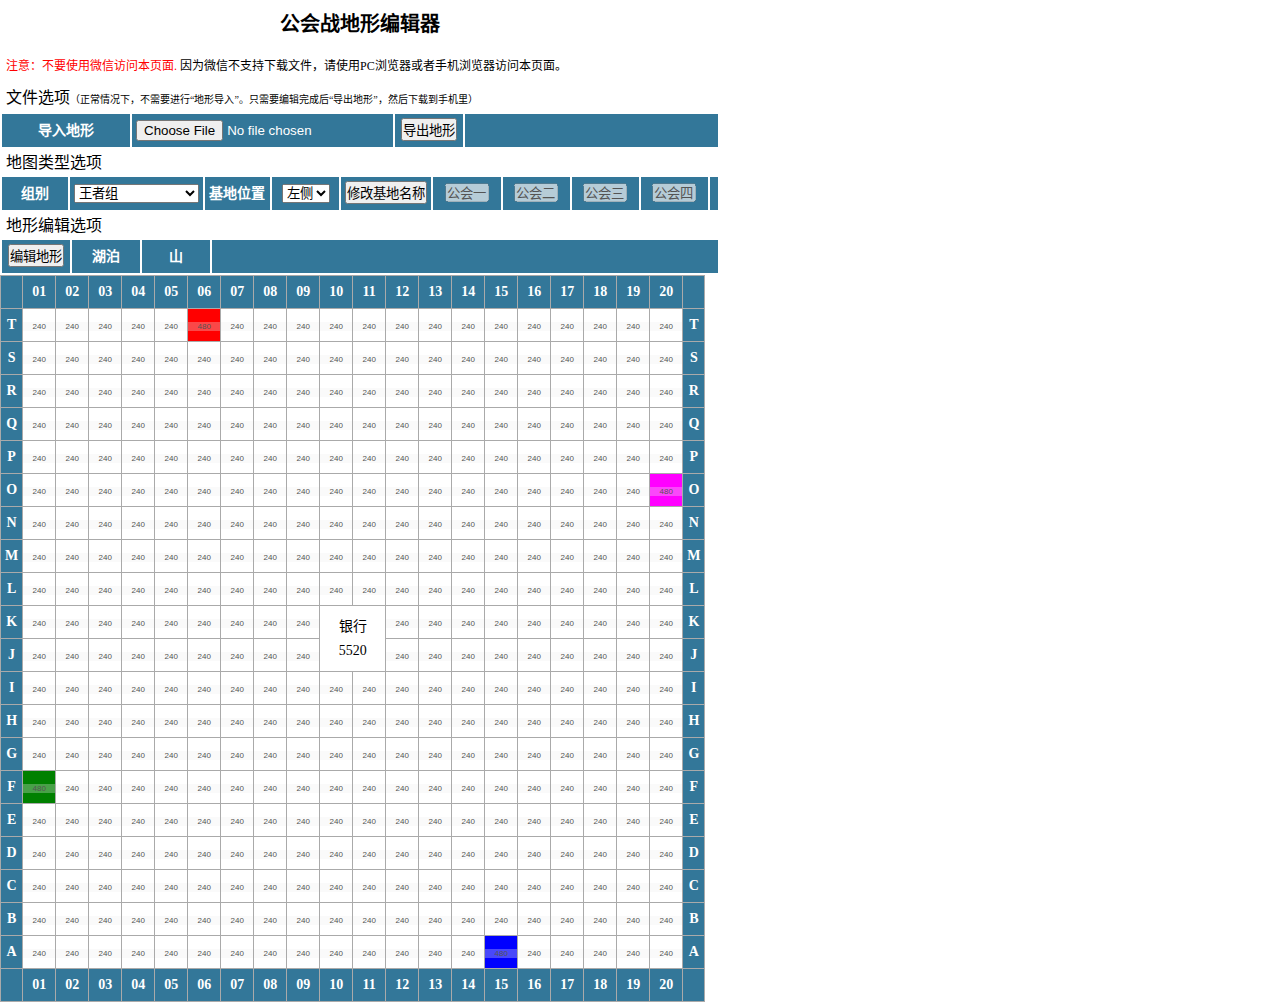
==== editor.htm @ 042fd4c2 "add editor.htm" ====
<!DOCTYPE html>
<html lang="zh-CN">
<head>
    <meta charset="utf-8"> 
    <title>公会战地形编辑器</title>
    <meta name="viewport" content="width=device-width, initial-scale=1.0">
	<link rel="stylesheet" href="main.min.css">
	<script src="jquery-3.5.1.min.js"></script>
  <script src="filesaver.js"></script>
	<script src="color-picker.js"></script>
  <script src="gamedata.js"></script>
  <script src="extension.js"></script>
	<!--[if lt IE 9]>
	<script src="//cdn.staticfile.org/html5shiv/r29/html5.min.js"></script>
	<![endif]--> 
</head>
<body>
<table id="menu" class="menu">
<caption>公会战地形编辑器</caption>
<tr>
  <td class="text" colspan="16"><font color="red">注意：不要使用微信访问本页面.</font>
    因为微信不支持下载文件，请使用PC浏览器或者手机浏览器访问本页面。</td>
</tr>
</table>
<table id="menu" class="menu">
<tr>
  <td class="title" colspan="16">文件选项<font size="1">（正常情况下，不需要进行“地形导入”。只需要编辑完成后“导出地形”，然后下载到手机里）</font></td>
</tr>
<tr class="headline">
  <th class="middle">导入地形</th>
  <th colspan="1"><input id="import" type="file" onchange="upload(this)" /></th>
  <th colspan="1"><input id="export" type="button" value="导出地形"/></th>
  <th colspan="13"></th>
</tr>
</table>
<table id="menu" class="menu">
<tr class="title"><td class="title" colspan="16">地图类型选项</td></tr>
<tr class="headline">
<th>组别</th>
<th colspan="1">
  <select id='maptype'>
  <option value="1" selected>王者组</option>
  <option value="2">钻石组</option>
  <option value="3">功能正在开发中...</option>
  </select>
</th>
<th colspan="1">基地位置</th>
<th colspan="1">
  <select id='baseslocation'>
  <option value="left" selected>左侧</option>
  <option value="right">右侧</option>
  </select>
</th>
<th><input id="baseeditor" type="button" value="修改基地名称"/></th>
<th><input id="societies1" type="text" value="" disabled="disabled"></th>
<th><input id="societies2" type="text" value="" disabled="disabled"></th>
<th><input id="societies3" type="text" value="" disabled="disabled"></th>
<th><input id="societies4" type="text" value="" disabled="disabled"></th>
<th colspan="7"></th>
</tr>
</table>
<table id="menu" class="menu">
<tr><td class="title" colspan="16">地形编辑选项</td></tr>
<!--th><input id="test" type="button" value="Test"/></th-->
<tr class="headline">
<th colspan="1"><input id="mapeditor" type="button" value="编辑地形"/></th>
<th id="lake">湖泊</th>
<th id="hill">山</th>
<th colspan="13" class="blank"></th>
</tr>
</table>
<div id="tplleft" class="seedleft">
<table id="template" class="plist">
</table>
</div>
<div id="stub"></div>
</body>
</html>
---- main.min.css ----
*{
   margin: 0;
   padding: 0;
 }
 body {
 	width: 900px;
 }
 td {
 	font-size: 8px;
 }
 .plist {
	width: 20px;
 }
 .plist, .war{
 	border: 1px solid #aaa;
 	border-collapse: collapse;
 }
 .plist caption, .menu caption {
 font: 700 20px/28px "Î¢ÈíÑÅºÚ";
 padding: 10px;
 }
 .plist th,.plist td,.war th,.war td{
 border: 1px solid #aaa;
 text-align: center;
 }
 .plist th,.plist td{
 width: 20px;
 line-height: 24px;
 font-size: 14px;
 font-family: "Î¢ÈíÑÅºÚ";
 padding: 4px;
 }
 .plist td{
 padding: 0;
 }
 tr.headline,th.headline{
 color: #fff;
 background-color: #379;
 }
 .plist td input{
 width: 32px;
 text-align: center;
 border: none;
 outline-style: none;
 font-size: 8px;
 border: 0px solid #fff;
 }
 .menu {
 	width: 720px;
 }

 .menu th, .menu td{
 width: 60px;
 line-height: 24px;
 font-size: 14px;
 font-family: "Î¢ÈíÑÅºÚ";
 text-align: center;
 padding: 4px;
}
 .menu th.middle, .menu td.middle{
 width: 120px;
 }
.menu tr.title,.menu td.title{
 font: 500 16px/16px "Î¢ÈíÑÅºÚ";
 text-align: left;
}
.menu tr.text,.menu td.text{
 font-size: 12px;
 text-align: left;
}
.menu input[type="text"] {
 width: 40px;
}
div {
 display: inline;
 background-color: #fff;
}
div.seedleft {
width: 70%;
float: left;
}
div.seedright {
float: right;
}
div#colorpicker {
 color: black;
}
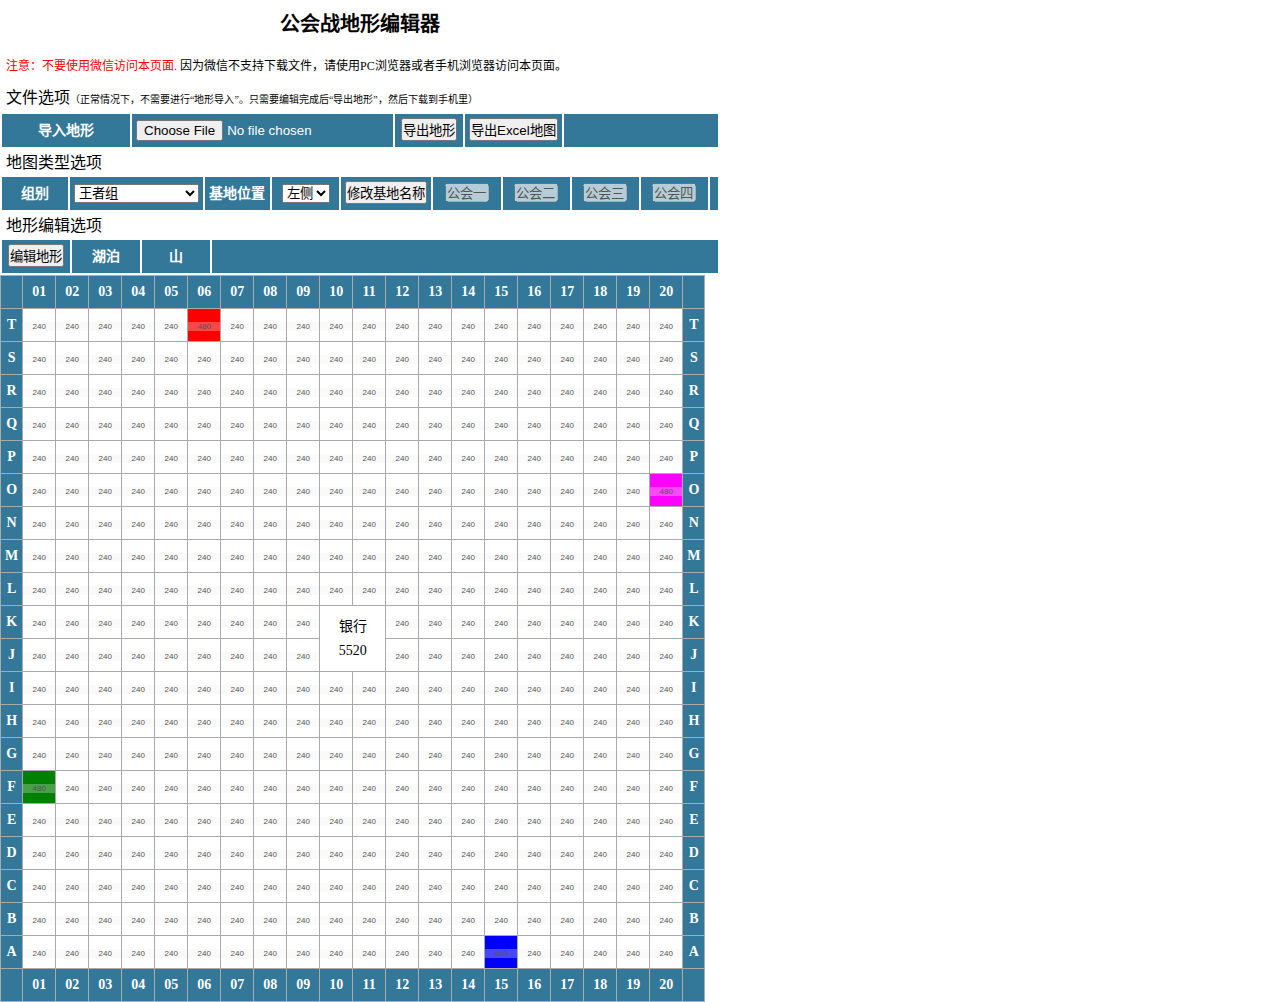
==== commit 8f11471a: "import and export data" ====
--- a/editor.htm
+++ b/editor.htm
@@ -28,9 +28,10 @@
 </tr>
 <tr class="headline">
   <th class="middle">导入地形</th>
-  <th colspan="1"><input id="import" type="file" onchange="upload(this)" /></th>
-  <th colspan="1"><input id="export" type="button" value="导出地形"/></th>
-  <th colspan="13"></th>
+  <th><input id="import" type="file" onchange="upload(this)" /></th>
+  <th><input id="export" type="button" value="导出地形"/></th>
+  <th><input id="exportcsv" type="button" value="导出Excel地图"/></th-->
+  <th colspan="12"></th>
 </tr>
 </table>
 <table id="menu" class="menu">
@@ -61,7 +62,6 @@
 </table>
 <table id="menu" class="menu">
 <tr><td class="title" colspan="16">地形编辑选项</td></tr>
-<!--th><input id="test" type="button" value="Test"/></th-->
 <tr class="headline">
 <th colspan="1"><input id="mapeditor" type="button" value="编辑地形"/></th>
 <th id="lake">湖泊</th>
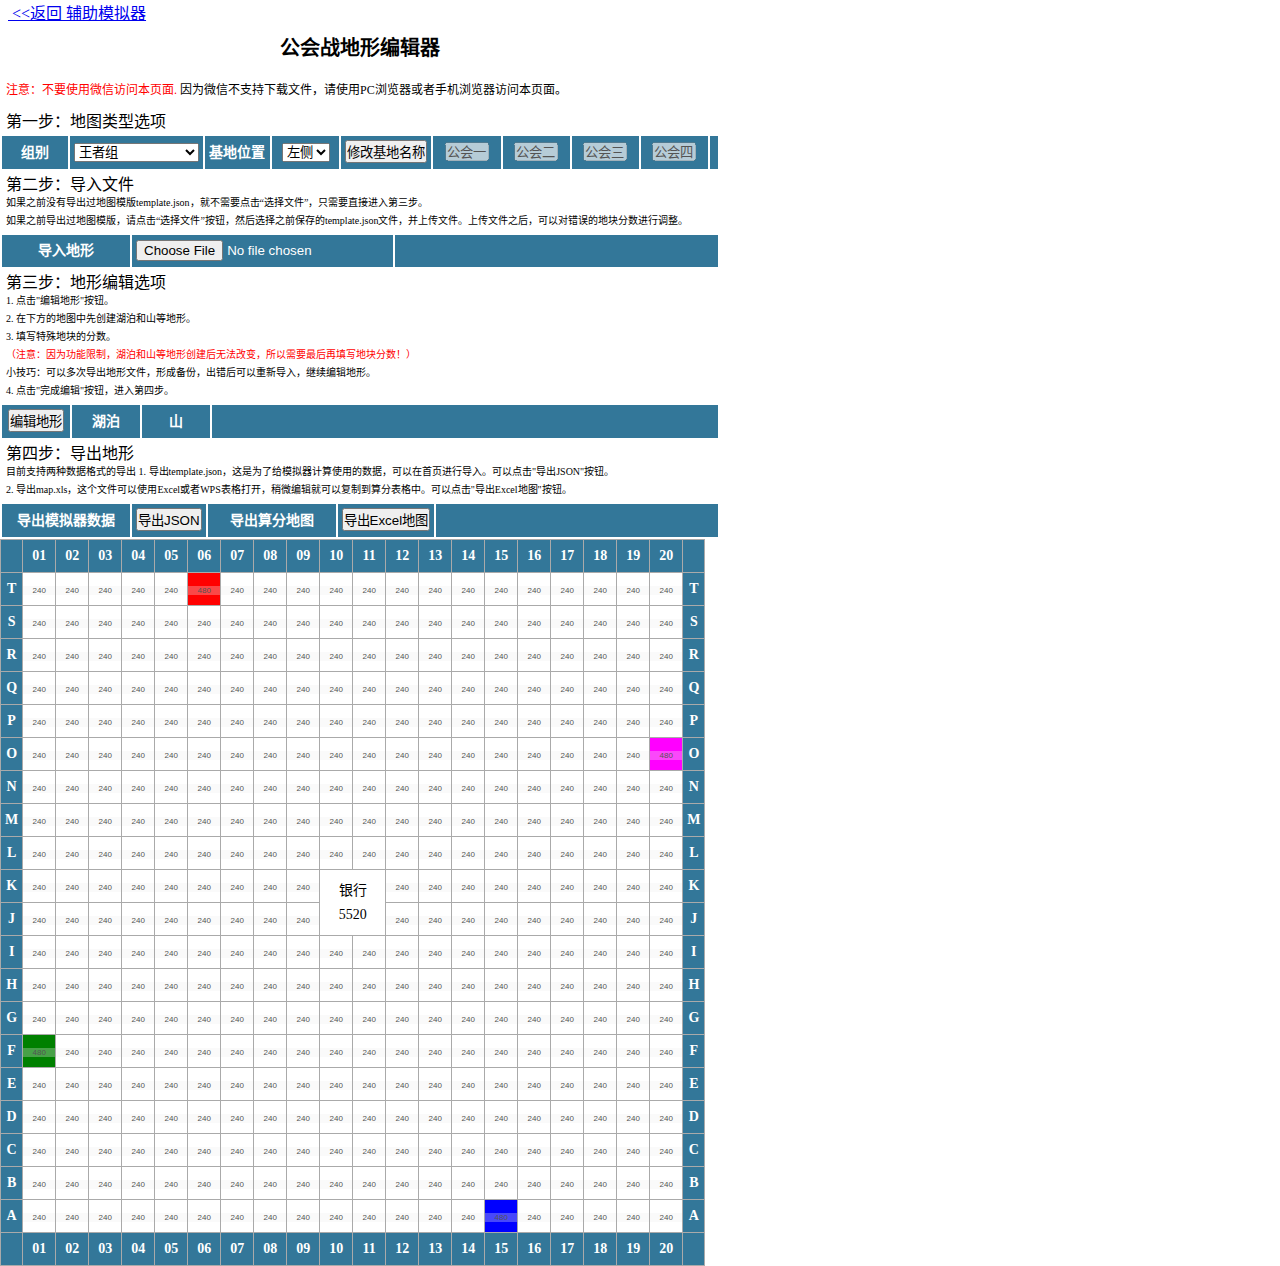
==== commit c198f66b: "fix import/export bug" ====
--- a/editor.htm
+++ b/editor.htm
@@ -15,6 +15,7 @@
 	<![endif]--> 
 </head>
 <body>
+&nbsp;&nbsp;<a href="index.htm"> &lt;&lt;返回 辅助模拟器</a>
 <table id="menu" class="menu">
 <caption>公会战地形编辑器</caption>
 <tr>
@@ -22,20 +23,9 @@
     因为微信不支持下载文件，请使用PC浏览器或者手机浏览器访问本页面。</td>
 </tr>
 </table>
+
 <table id="menu" class="menu">
-<tr>
-  <td class="title" colspan="16">文件选项<font size="1">（正常情况下，不需要进行“地形导入”。只需要编辑完成后“导出地形”，然后下载到手机里）</font></td>
-</tr>
-<tr class="headline">
-  <th class="middle">导入地形</th>
-  <th><input id="import" type="file" onchange="upload(this)" /></th>
-  <th><input id="export" type="button" value="导出地形"/></th>
-  <th><input id="exportcsv" type="button" value="导出Excel地图"/></th-->
-  <th colspan="12"></th>
-</tr>
-</table>
-<table id="menu" class="menu">
-<tr class="title"><td class="title" colspan="16">地图类型选项</td></tr>
+<tr class="title"><td class="title" colspan="16">第一步：地图类型选项</td></tr>
 <tr class="headline">
 <th>组别</th>
 <th colspan="1">
@@ -60,13 +50,53 @@
 <th colspan="7"></th>
 </tr>
 </table>
+
 <table id="menu" class="menu">
-<tr><td class="title" colspan="16">地形编辑选项</td></tr>
+<tr>
+  <td class="title" colspan="16">第二步：导入文件<br/>
+    <font size="1">
+      如果之前没有导出过地图模版template.json，就不需要点击“选择文件”，只需要直接进入第三步。<br/>
+      如果之前导出过地图模版，请点击“选择文件”按钮，然后选择之前保存的template.json文件，并上传文件。上传文件之后，可以对错误的地块分数进行调整。
+    </font></td>
+</tr>
+<tr class="headline">
+  <th class="middle">导入地形</th>
+  <th><input id="import" type="file" onchange="upload(this)" /></th>
+  <th colspan="14"></th>
+</tr>
+</table>
+
+<table id="menu" class="menu">
+<tr><td class="title" colspan="16">第三步：地形编辑选项<br/>
+  <font size="1">
+    1. 点击"编辑地形"按钮。<br/>
+    2. 在下方的地图中先创建湖泊和山等地形。<br/>
+    3. 填写特殊地块的分数。<br/>
+    <font color="red">（注意：因为功能限制，湖泊和山等地形创建后无法改变，所以需要最后再填写地块分数！）</font><br/>
+    小技巧：可以多次导出地形文件，形成备份，出错后可以重新导入，继续编辑地形。<br/>
+    4. 点击"完成编辑"按钮，进入第四步。
+  </font></td></tr>
 <tr class="headline">
 <th colspan="1"><input id="mapeditor" type="button" value="编辑地形"/></th>
 <th id="lake">湖泊</th>
 <th id="hill">山</th>
 <th colspan="13" class="blank"></th>
+</tr>
+</table>
+
+<table id="menu" class="menu">
+<tr><td class="title" colspan="16">第四步：导出地形<br/>
+  <font size="1">
+    目前支持两种数据格式的导出
+    1. 导出template.json，这是为了给模拟器计算使用的数据，可以在首页进行导入。可以点击"导出JSON"按钮。<br/>
+    2. 导出map.xls，这个文件可以使用Excel或者WPS表格打开，稍微编辑就可以复制到算分表格中。可以点击"导出Excel地图"按钮。<br/>
+  </font></td></tr>
+<tr class="headline">
+  <th class="middle">导出模拟器数据</th>
+  <th><input id="export" type="button" value="导出JSON"/></th>
+  <th class="middle">导出算分地图</th>
+  <th><input id="exportcsv" type="button" value="导出Excel地图"/></th-->
+  <th colspan="12" class="blank"></th>
 </tr>
 </table>
 <div id="tplleft" class="seedleft">
